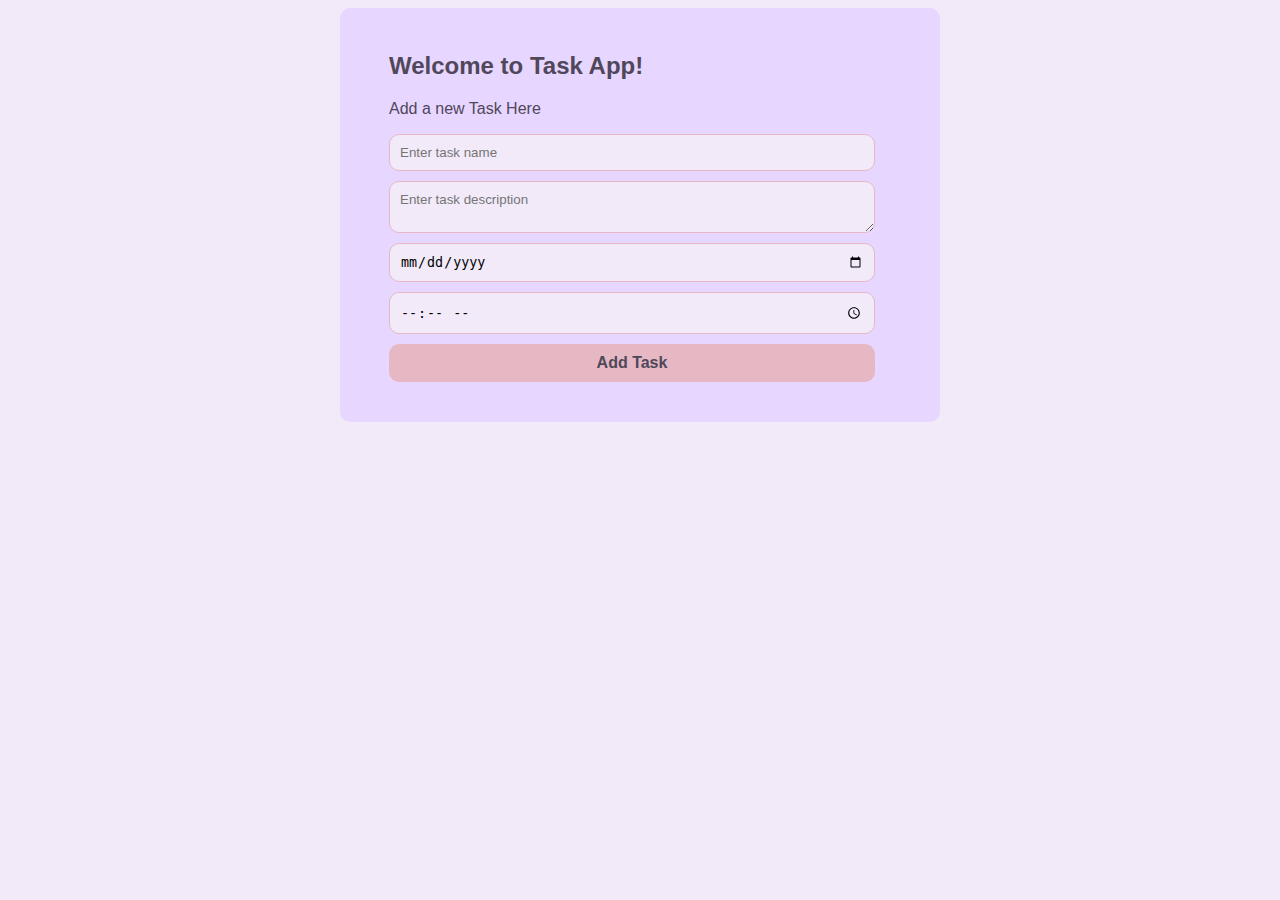
==== Test.html @ 21e6c20e "Day 3" ====
<!DOCTYPE html>
<html lang="en">
<head>
    <meta charset="UTF-8">
    <meta http-equiv="X-UA-Compatible" content="IE=edge">
    <meta name="viewport" content="width=device-width, initial-scale=1.0">
    <style>
        ::placeholder {
            font-family: 'Google Sans', 'Roboto', Ubuntu, sans-serif;
        }
    </style>
    <title>Svelte</title>
</head>
<body style=" background: #F2EAF9;">
    <div>
        <div style="color:#50475A;
            font-size:medium;
            font-family:'Google Sans','Roboto',Ubuntu,sans-serif;
            width:90vw;
            min-width:200px;
            max-width:600px;
            min-height:40vh;
            background-color:#e7d6ff;
            border-radius:10px;
            overflow:hidden;
            margin:0px auto">
            <div style="box-sizing:border-box;
            padding:1.5rem;
            width:550px;
            max-width:550px;
            margin:0px auto">
                <h2>Welcome to Task App!</h2>
                <p>
                    Add a new Task Here
                </p>
                <p>
                    
                </p>
                <div style="width:486px;text-align:center">
                    <form action="/add-task" method="post">
                        <div style="display:flex; flex-direction: column;">
                            <input type="text" name="task_name" placeholder="Enter task name" style="margin-bottom: 10px; padding: 10px; border-radius: 10px; border: 1px solid #E5B8C4; background-color: #F2EAF9; ">
                            <textarea name="task_description" placeholder="Enter task description" style="margin-bottom: 10px; padding: 10px; border-radius: 10px; border: 1px solid #E5B8C4; background-color: #F2EAF9;"></textarea>
                            <input type="date" name="task_date" style="margin-bottom: 10px; padding: 10px; border-radius: 10px; border: 1px solid #E5B8C4; background-color: #F2EAF9;">
                            <input type="time" name="task_time" style="margin-bottom: 10px; padding: 10px; border-radius: 10px; border: 1px solid #E5B8C4; background-color: #F2EAF9;">
                            <button type="submit" style="padding:10px 40px;
                                outline:none;
                                border-width:initial;
                                border-style:none;
                                border-color:initial;
                                border-radius:10px;
                                background-color:#E5B8C4;
                                color:#50475A;
                                font-weight:bold;
                                font-size:medium">
                                Add Task
                            </button>
                        </div>
                    </form>
                    <p></p>
                </div>
            </div>
        </div>
    </div>
</body>
</html>
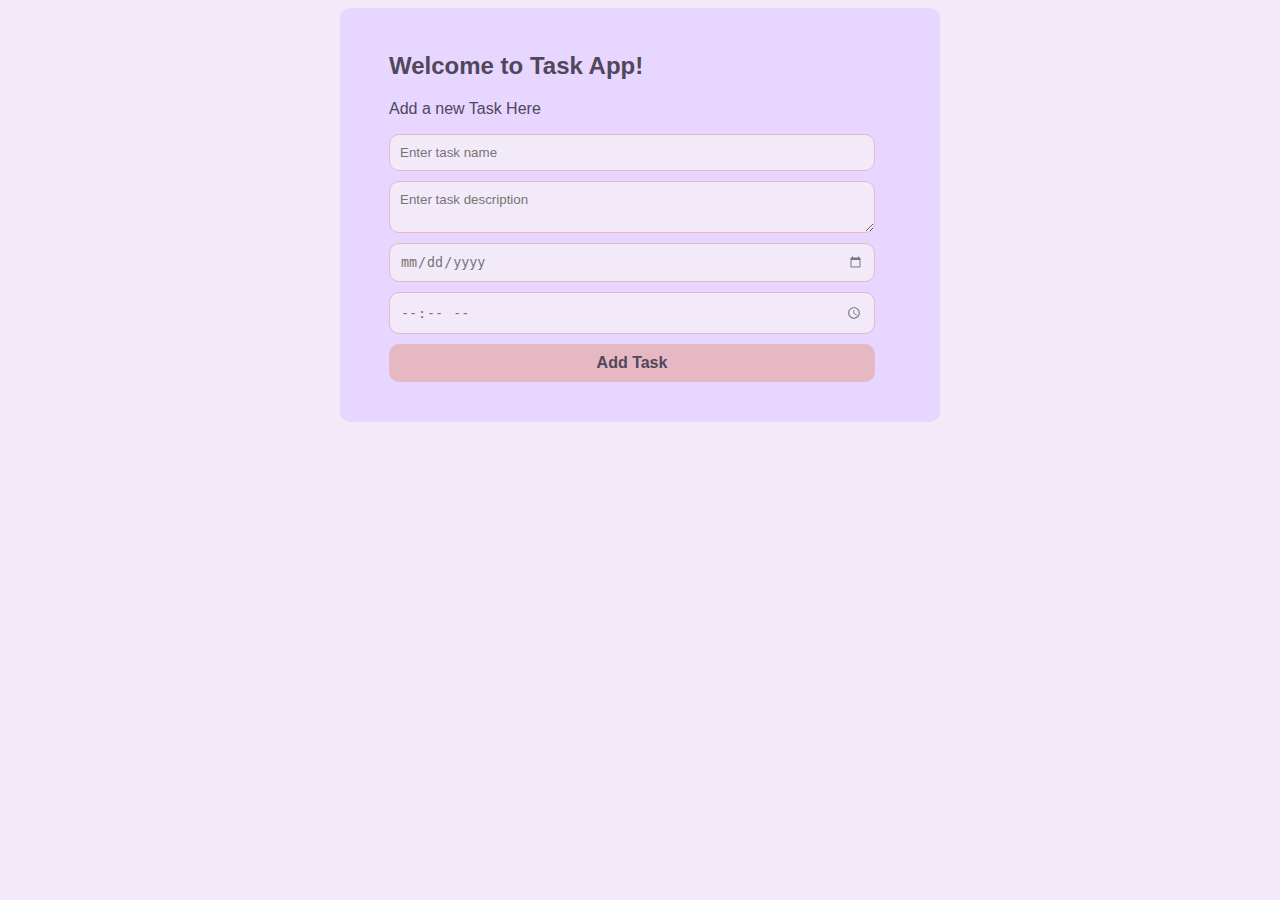
==== commit 9adb8757: "Day 4" ====
--- a/Test.html
+++ b/Test.html
@@ -8,12 +8,27 @@
         ::placeholder {
             font-family: 'Google Sans', 'Roboto', Ubuntu, sans-serif;
         }
+        input[type="date"]::-webkit-calendar-picker-indicator,
+        input[type="time"]::-webkit-calendar-picker-indicator {
+            filter: grayscale(1) opacity(0.5);
+        }
+
+        input[type="date"]::-webkit-datetime-edit-text,
+        input[type="date"]::-webkit-datetime-edit-month-field,
+        input[type="date"]::-webkit-datetime-edit-day-field,
+        input[type="date"]::-webkit-datetime-edit-year-field,
+        input[type="time"]::-webkit-datetime-edit-text,
+        input[type="time"]::-webkit-datetime-edit-hour-field,
+        input[type="time"]::-webkit-datetime-edit-minute-field,
+        input[type="time"]::-webkit-datetime-edit-ampm-field {
+            color: #757575;
+        }
     </style>
     <title>Svelte</title>
 </head>
-<body style=" background: #F2EAF9;">
+<body style="background: #F2EAF9;">
     <div>
-        <div style="color:#50475A;
+        <div id="main" style="color:#50475A;
             font-size:medium;
             font-family:'Google Sans','Roboto',Ubuntu,sans-serif;
             width:90vw;
@@ -37,7 +52,7 @@
                     
                 </p>
                 <div style="width:486px;text-align:center">
-                    <form action="/add-task" method="post">
+                    <form action="#" method="post">
                         <div style="display:flex; flex-direction: column;">
                             <input type="text" name="task_name" placeholder="Enter task name" style="margin-bottom: 10px; padding: 10px; border-radius: 10px; border: 1px solid #E5B8C4; background-color: #F2EAF9; ">
                             <textarea name="task_description" placeholder="Enter task description" style="margin-bottom: 10px; padding: 10px; border-radius: 10px; border: 1px solid #E5B8C4; background-color: #F2EAF9;"></textarea>
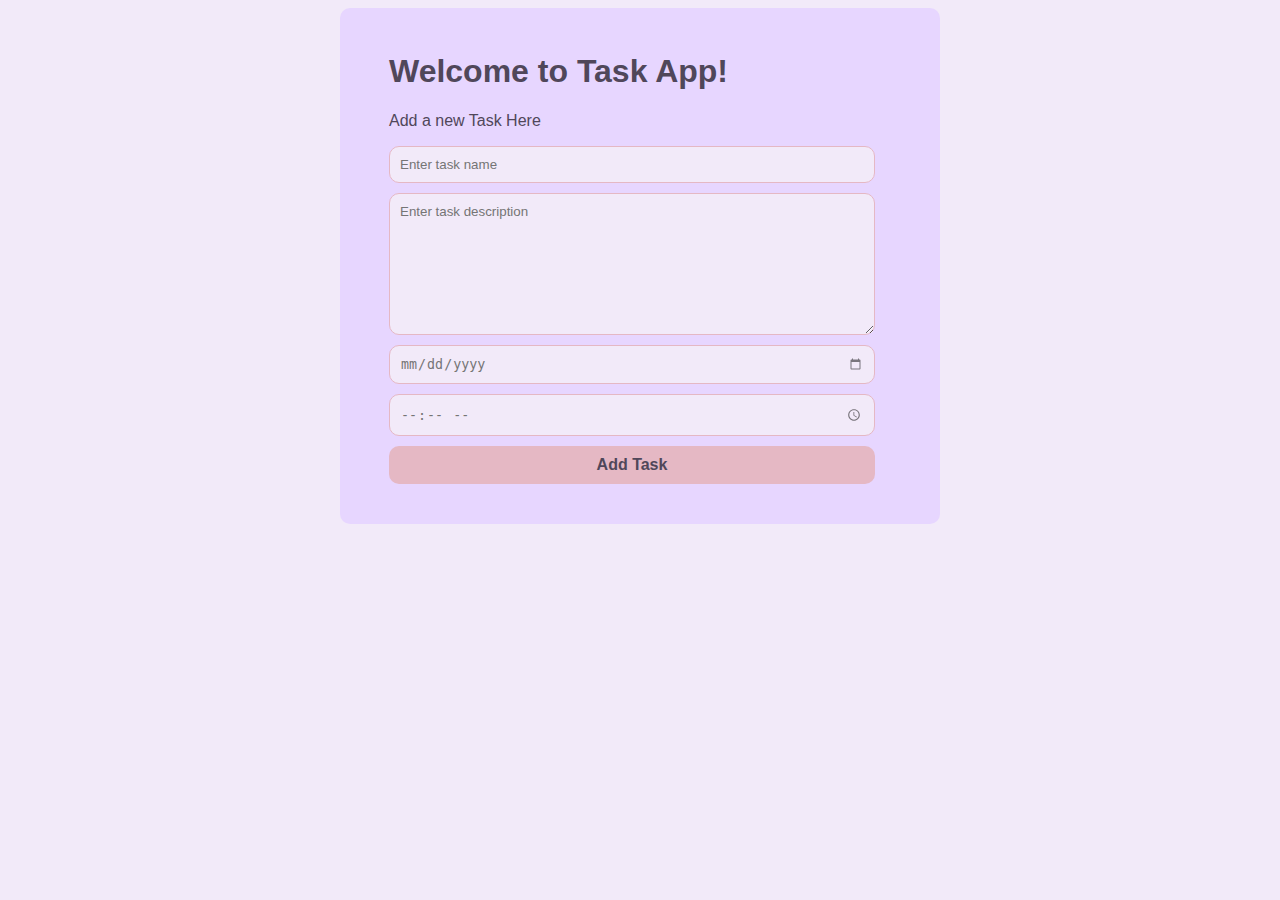
==== commit d66ba41d: "Test" ====
--- a/Test.html
+++ b/Test.html
@@ -1,5 +1,6 @@
 <!DOCTYPE html>
 <html lang="en">
+
 <head>
     <meta charset="UTF-8">
     <meta http-equiv="X-UA-Compatible" content="IE=edge">
@@ -8,6 +9,7 @@
         ::placeholder {
             font-family: 'Google Sans', 'Roboto', Ubuntu, sans-serif;
         }
+
         input[type="date"]::-webkit-calendar-picker-indicator,
         input[type="time"]::-webkit-calendar-picker-indicator {
             filter: grayscale(1) opacity(0.5);
@@ -26,9 +28,10 @@
     </style>
     <title>Svelte</title>
 </head>
+
 <body style="background: #F2EAF9;">
-    <div>
-        <div id="main" style="color:#50475A;
+    <div id="main" style="display: flex; justify-content: center; align-items: center;">
+        <div style="color:#50475A;
             font-size:medium;
             font-family:'Google Sans','Roboto',Ubuntu,sans-serif;
             width:90vw;
@@ -44,20 +47,23 @@
             width:550px;
             max-width:550px;
             margin:0px auto">
-                <h2>Welcome to Task App!</h2>
+                <h1>Welcome to Task App!</h1>
                 <p>
                     Add a new Task Here
                 </p>
                 <p>
-                    
                 </p>
                 <div style="width:486px;text-align:center">
                     <form action="#" method="post">
-                        <div style="display:flex; flex-direction: column;">
-                            <input type="text" name="task_name" placeholder="Enter task name" style="margin-bottom: 10px; padding: 10px; border-radius: 10px; border: 1px solid #E5B8C4; background-color: #F2EAF9; ">
-                            <textarea name="task_description" placeholder="Enter task description" style="margin-bottom: 10px; padding: 10px; border-radius: 10px; border: 1px solid #E5B8C4; background-color: #F2EAF9;"></textarea>
-                            <input type="date" name="task_date" style="margin-bottom: 10px; padding: 10px; border-radius: 10px; border: 1px solid #E5B8C4; background-color: #F2EAF9;">
-                            <input type="time" name="task_time" style="margin-bottom: 10px; padding: 10px; border-radius: 10px; border: 1px solid #E5B8C4; background-color: #F2EAF9;">
+                        <div style="display:flex; flex-direction: column; ">
+                            <input type="text" name="task_name" placeholder="Enter task name"
+                                style="margin-bottom: 10px; padding: 10px; border-radius: 10px; border: 1px solid #E5B8C4; background-color: #F2EAF9; ">
+                            <textarea rows="8" name="task_description" placeholder="Enter task description"
+                                style="margin-bottom: 10px; padding: 10px; border-radius: 10px; border: 1px solid #E5B8C4; background-color: #F2EAF9;"></textarea>
+                            <input type="date" name="task_date"
+                                style="margin-bottom: 10px; padding: 10px; border-radius: 10px; border: 1px solid #E5B8C4; background-color: #F2EAF9;">
+                            <input type="time" name="task_time"
+                                style="margin-bottom: 10px; padding: 10px; border-radius: 10px; border: 1px solid #E5B8C4; background-color: #F2EAF9;">
                             <button type="submit" style="padding:10px 40px;
                                 outline:none;
                                 border-width:initial;
@@ -78,4 +84,5 @@
         </div>
     </div>
 </body>
+
 </html>